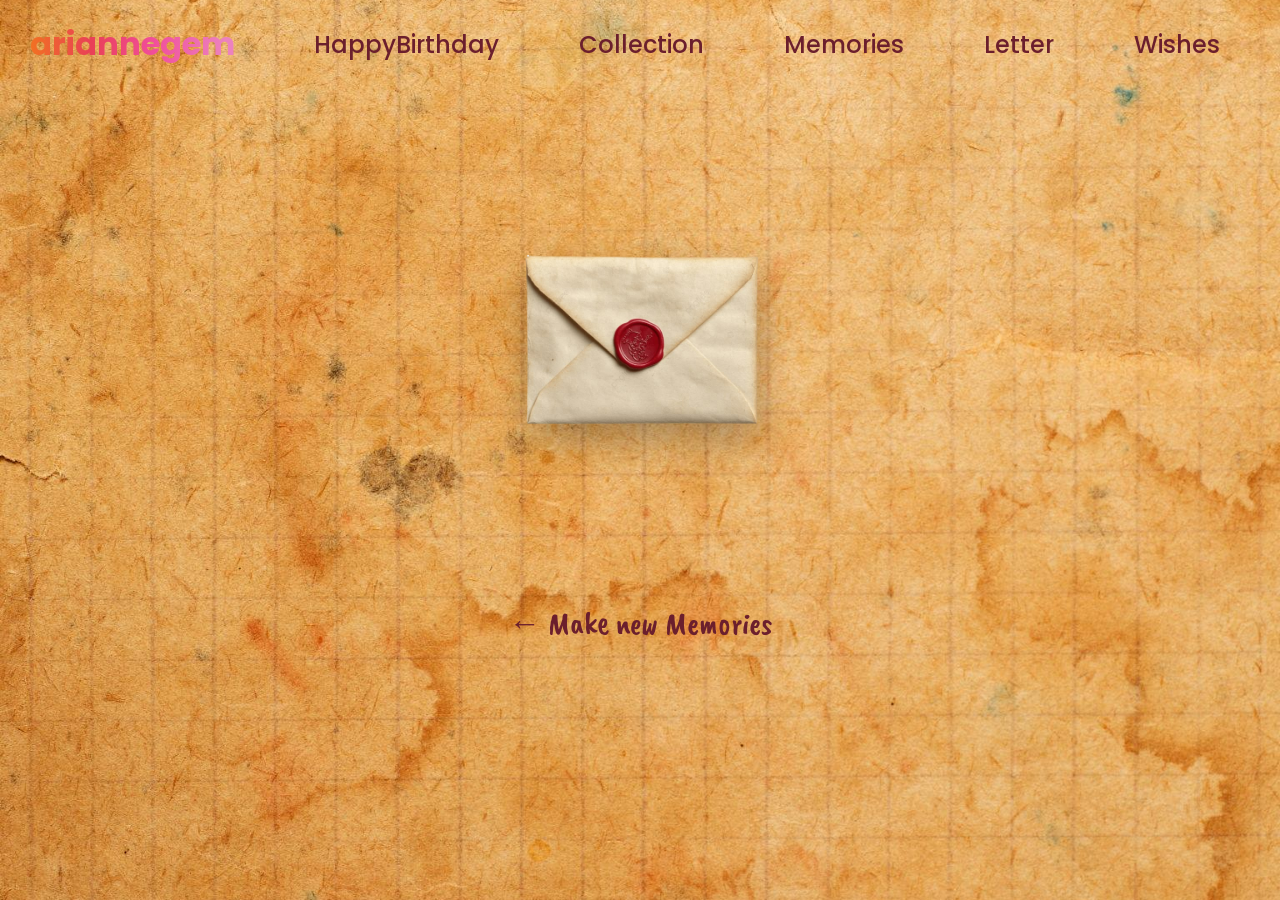
==== letter.html @ 5ad731e2 "Refine birthday website UI and letter page" ====
<!doctype html>
<html lang="en">
  <head>
    <meta charset="UTF-8" />
    <meta name="viewport" content="width=device-width, initial-scale=1.0" />
    <title>Memories</title>

    <link rel="stylesheet" href="style.css" />
    <link
      rel="stylesheet"
      href="https://cdnjs.cloudflare.com/ajax/libs/font-awesome/6.6.0/css/all.min.css
"
    />
  </head>

  <body>
    <header class="header" id="navbar">
      <div class="navbar">
        <h2 class="navbar-logo fade-down">ariannegem</h2>
        <ul class="navbar-menu fade-down">
          <button id="menu-close-button" class="fas fa-times"></button>
          <li class="navbar-links">
            <a href="index.html" class="link">HappyBirthday</a>
          </li>
          <li class="navbar-links">
            <a href="menu.html" class="link">Collection</a>
          </li>
          <li class="navbar-links">
            <a href="memories.html" class="link">Memories</a>
          </li>
          <li class="navbar-links">
            <a href="letter.html" class="link">Letter</a>
          </li>

          <li class="navbar-links">
            <a href="wish.html" class="link">Wishes</a>
          </li>
        </ul>
        <button id="menu-open-button" class="fas fa-bars"></button>
      </div>
    </header>
    <main>
      <section class="letter-intro">
        <div class="letter-intro-content">
          <div class="envelope-container" onclick="openLetter()">
            <img src="images/envelope.jpg" alt="Vintage Envelope" />
          </div>

          <div class="exit-container">
            <a href="menu.html" class="exit-btn">← Make new Memories</a>
          </div>
        </div>
      </section>

      <section class="letter-section" id="letterContent">
        <div class="letter-paper">
          <p class="letter-message">
            Happy birthday Love, hindi na sa Stationery paper sumusulat ng
            letter haha, pwede muna basahin anytime. Sana magustuhan mo sabi mo
            naman dati namimiss muna makatanggap ng ganito diba? paano ba ulit
            ito haha. Alam ko na hindi masyado maganda ang pasok nitong taon na
            to satin, sa pamilya mo, sa atin, at ikaw na lahat sumalo ng
            responsibilidad. Hindi madali para sa'yo dahil hindi ka naman pwede
            tumigil. Gusto ko lang malaman mo nakikita ko lahat ng sakripisyo
            mo, lahta ng pagod at puyat mo at gusto kong magpasalamt sa laht ng
            gingawa mo para samin para sa akin, kahit wala na natitira para
            sa'yo sobrang proud ako sayo Love, napakaswerte ko dahil binigyan
            ako ni Lord ng napakabuting tao. Lagi kita ipagluluto, pagsisilbihan
            at hahanapan ng mgandang revenge movies na may magandang plot twist,
            hindi ako magsasawa iexplain sayo ang mga nangyare, habnang nakhiga
            tayo sa ating sofa at kumakain ng ating cravings. Pag ok na ulit ang
            sitwasyon natin hahanap ulit tayo ng magandang camping site at
            ipagluluto na kita ng sinangag.Habang pinagmamasdan natin ang ganda
            ng gabi dun natin babalikan nag mga memories natin at paguusapan ang
            ating mga plano sa buhay.Sa ngayon eto na muna pagdating sa travel
            ikaw na bahala mag book at maghanap haha, Basta sa Korea ako bahala
            sayo. Sa ngayon yan na lang muna, lagi akong exited sa panibagong
            adveture kasama ang paborito kong OBR. Iloveyou.
          </p>

          <a href="index.html" class="home-btn" onclick="backToLetter(event)">
            ← Dramatic Exit
          </a>
        </div>
      </section>
    </main>
    <script src="script.js"></script>
  </body>
</html>
---- style.css ----
/* Font style */

/* poppins-regular - latin */
@font-face {
  font-display: swap; /* Check https://developer.mozilla.org/en-US/docs/Web/CSS/@font-face/font-display for other options. */
  font-family: "Poppins";
  font-style: normal;
  font-weight: 400;
  src: url("fonts/poppins-v24-latin-regular.woff2") format("woff2"); /* Chrome 36+, Opera 23+, Firefox 39+, Safari 12+, iOS 10+ */
}

/* poppins-500 - latin */
@font-face {
  font-display: swap; /* Check https://developer.mozilla.org/en-US/docs/Web/CSS/@font-face/font-display for other options. */
  font-family: "Poppins";
  font-style: normal;
  font-weight: 500;
  src: url("fonts/poppins-v24-latin-500.woff2") format("woff2"); /* Chrome 36+, Opera 23+, Firefox 39+, Safari 12+, iOS 10+ */
}

/* poppins-600 - latin */
@font-face {
  font-display: swap; /* Check https://developer.mozilla.org/en-US/docs/Web/CSS/@font-face/font-display for other options. */
  font-family: "Poppins";
  font-style: normal;
  font-weight: 600;
  src: url("fonts/poppins-v24-latin-600.woff2") format("woff2"); /* Chrome 36+, Opera 23+, Firefox 39+, Safari 12+, iOS 10+ */
}

/* poppins-700 - latin */
@font-face {
  font-display: swap; /* Check https://developer.mozilla.org/en-US/docs/Web/CSS/@font-face/font-display for other options. */
  font-family: "Poppins";
  font-style: normal;
  font-weight: 700;
  src: url("fonts/poppins-v24-latin-700.woff2") format("woff2"); /* Chrome 36+, Opera 23+, Firefox 39+, Safari 12+, iOS 10+ */
}

/* poppins-800 - latin */
@font-face {
  font-display: swap; /* Check https://developer.mozilla.org/en-US/docs/Web/CSS/@font-face/font-display for other options. */
  font-family: "Poppins";
  font-style: normal;
  font-weight: 800;
  src: url("fonts/poppins-v24-latin-800.woff2") format("woff2"); /* Chrome 36+, Opera 23+, Firefox 39+, Safari 12+, iOS 10+ */
}

/* poppins-900 - latin */
@font-face {
  font-display: swap; /* Check https://developer.mozilla.org/en-US/docs/Web/CSS/@font-face/font-display for other options. */
  font-family: "Poppins";
  font-style: normal;
  font-weight: 900;
  src: url("fonts/poppins-v24-latin-900.woff2") format("woff2"); /* Chrome 36+, Opera 23+, Firefox 39+, Safari 12+, iOS 10+ */
}

/* caveat-regular - latin */
@font-face {
  font-display: swap; /* Check https://developer.mozilla.org/en-US/docs/Web/CSS/@font-face/font-display for other options. */
  font-family: "Caveat";
  font-style: normal;
  font-weight: 400;
  src: url("fonts/caveat-v23-latin-regular.woff2") format("woff2"); /* Chrome 36+, Opera 23+, Firefox 39+, Safari 12+, iOS 10+ */
}

/* caveat-500 - latin */
@font-face {
  font-display: swap; /* Check https://developer.mozilla.org/en-US/docs/Web/CSS/@font-face/font-display for other options. */
  font-family: "Caveat";
  font-style: normal;
  font-weight: 500;
  src: url("fonts/caveat-v23-latin-500.woff2") format("woff2"); /* Chrome 36+, Opera 23+, Firefox 39+, Safari 12+, iOS 10+ */
}

/* caveat-600 - latin */
@font-face {
  font-display: swap; /* Check https://developer.mozilla.org/en-US/docs/Web/CSS/@font-face/font-display for other options. */
  font-family: "Caveat";
  font-style: normal;
  font-weight: 600;
  src: url("fonts/caveat-v23-latin-600.woff2") format("woff2"); /* Chrome 36+, Opera 23+, Firefox 39+, Safari 12+, iOS 10+ */
}

/* caveat-700 - latin */
@font-face {
  font-display: swap; /* Check https://developer.mozilla.org/en-US/docs/Web/CSS/@font-face/font-display for other options. */
  font-family: "Caveat";
  font-style: normal;
  font-weight: 700;
  src: url("fonts/caveat-v23-latin-700.woff2") format("woff2"); /* Chrome 36+, Opera 23+, Firefox 39+, Safari 12+, iOS 10+ */
}

/* caveat-brush-regular - latin */
@font-face {
  font-display: swap; /* Check https://developer.mozilla.org/en-US/docs/Web/CSS/@font-face/font-display for other options. */
  font-family: "Caveat Brush";
  font-style: normal;
  font-weight: 400;
  src: url("fonts/caveat-brush-v12-latin-regular.woff2") format("woff2"); /* Chrome 36+, Opera 23+, Firefox 39+, Safari 12+, iOS 10+ */
}

/* special-elite-regular - latin */
@font-face {
  font-display: swap; /* Check https://developer.mozilla.org/en-US/docs/Web/CSS/@font-face/font-display for other options. */
  font-family: "Special Elite";
  font-style: normal;
  font-weight: 400;
  src: url("fonts/special-elite-v20-latin-regular.woff2") format("woff2"); /* Chrome 36+, Opera 23+, Firefox 39+, Safari 12+, iOS 10+ */
}
:root {
  --background: #5e5a55;
  --orange: #fd6f2f;
  --maroon: #6b1f2d;
  --pink: #fa9ebc;
  --text: #ffffff;
  --text-secondary: #d4d4d8;

  /* Font size */
  --font-size-s: 0.9rem;
  --font-size-n: 1rem;
  --font-size-m: 1.12rem;
  --font-size-l: 1.5rem;
  --font-size-xl: 2rem;
  --font-size-xxl: 3rem;

  /* Font weight */
  --font-weight-normal: 400;
  --font-weight-medium: 500;
  --font-weight-semibold: 600;
  --font-weight-bold: 700;

  /* Border radius */
  --border-radius-small: 8px;
  --border-radius-m: 30px;
  --border-radius-circle: 50%;

  /* Site max width */
  --site-max-width: 1600px;

  --gradient: linear-gradient(
    -90deg,
    rgb(236, 130, 190) 5%,
    #f14e9a 40%,
    #e94057 70%,
    #f27121 100%
  );
}

* {
  margin: 0;
  padding: 0;
  box-sizing: border-box;
}

html {
  scroll-behavior: smooth;
}

body {
  font-family: "Poppins", sans-serif;
  opacity: 1;
  transition: opacity 1s ease;
  -webkit-user-select: none;
  -moz-user-select: none;
  -ms-user-select: none;
  user-select: none;
}

body.fade-out {
  opacity: 0;
}

/* HEADER */

header {
  width: 100%;
  background: transparent;
  padding: 20px 0;
  position: fixed;
  z-index: 100;
}

header .navbar {
  width: 100%;
  margin: 0 auto;
  max-width: var(--site-max-width);
  padding: 0 30px;

  display: flex;
  justify-content: space-between;
  align-items: center;

  z-index: 999;
}

.navbar-logo {
  font-size: 2rem;
  background: var(--gradient);

  -webkit-background-clip: text;
  -webkit-text-fill-color: transparent;
  background-clip: text;
}

.navbar-menu {
  display: flex;
  align-items: center;
  gap: 20px;
  list-style: none;
}

.navbar-links {
  margin: 0 20px;
  padding: 0 10px;
}
.link {
  display: inline-block;
  text-decoration: none;
  color: var(--maroon);
  font-size: var(--font-size-l);
  font-weight: var(--font-weight-medium);
  transition: transform 0.3s ease;
}
.link:hover {
  transform: scale(1.2);
}

#menu-close-button,
#menu-open-button {
  display: none;
}

/* HERO */

.hero-section {
  width: 100%;
  background: var(--background);
  min-height: 100vh;
}

.hero-section-content {
  position: relative;
  overflow: hidden;
  max-width: var(--site-max-width);
  width: 100%;
  margin: 0 auto;
  background:
    radial-gradient(circle at top, rgba(255, 255, 255, 0.05), transparent 60%),
    var(--background);
  display: flex;
  align-items: center;
  justify-content: center;
  height: 100vh;
}

.hero-details {
  max-width: 500px;
  width: 100%;
  display: flex;
  flex-direction: column;
  align-items: center;
  text-align: center;
  padding: 100px 50px;

  z-index: 3;
}

.hero-title {
  font-family: "Caveat Brush", sans-serif;
  font-size: 3rem;
  font-weight: var(--font-weight-bold);
  color: var(--text);
  letter-spacing: 10px;
  width: 100%;
  text-align: center;
}

.hero-title2 {
  font-family: "Caveat Brush", sans-serif;
  font-size: 8rem;
  font-weight: 700;
  background: var(--gradient);

  -webkit-background-clip: text;
  -webkit-text-fill-color: transparent;
  background-clip: text;
}

.hero-message {
  font-family: "Caveat Brush", sans-serif;
  font-size: var(--font-size-l);
  color: var(--pink);
  padding: 20px;
  margin-bottom: 20px;
}

.hero-button {
  border: none;
  background: var(--gradient);
  padding: 8px 0;
  width: 50%;
  border-radius: var(--border-radius-small);
  cursor: pointer;
  transition: transform 0.3s ease;
  text-align: center;
  font-size: var(--font-size-n);
  color: var(--text-secondary);
  box-shadow:
    0 8px 20px rgba(241, 78, 154, 0.35),
    0 3px 8px rgba(242, 113, 33, 0.25);
}

.hero-button:hover {
  border: 2px solid var(--pink);
  color: var(--pink);
  background: var(--background);
  transform: translateY(-3px) scale(1.05);

  box-shadow:
    0 12px 28px rgba(241, 78, 154, 0.5),
    0 6px 15px rgba(242, 113, 33, 0.4);
}

.photo1 {
  position: absolute;
  width: 70%;
  top: -100px;
  left: -270px;
  transform: rotate(5deg);
}

.hero-accent {
  position: absolute;
  height: 250px;
  width: 900px;
  bottom: 0;
  left: auto;
  right: auto;
}

.gem-accent {
  position: absolute;
  height: 300px;
  width: 550px;
  top: 50px;
  left: auto;
  right: auto;
}

.hero-section-content .navbar-menu a {
  color: var(--orange);
}

/* Animation */

.fade-down,
.fade-up,
.slide-left,
.slide-right,
.zoom-in,
.fade-in {
  opacity: 0;
}

.fade-down {
  animation: fadeDown 1s ease forwards;
}

@keyframes fadeDown {
  from {
    opacity: 0;
    transform: translateY(-50px);
  }

  to {
    opacity: 1;
    transform: translateY(0);
  }
}

.fade-up {
  animation: fadeUp 1s ease forwards;
  animation-delay: 1.2s;
}

@keyframes fadeUp {
  from {
    opacity: 0;
    transform: translateY(60px);
  }

  to {
    opacity: 1;
    transform: translateY(0);
  }
}

.slide-right {
  animation: slideRight 1.6s ease forwards;
}

@keyframes slideRight {
  from {
    opacity: 0;

    transform: translateX(250px) rotate(15deg);
  }

  to {
    opacity: 1;

    transform: translateX(0) rotate(5deg);
  }
}

.slide-left {
  animation: slideLeft 1.5s ease forwards;
}

@keyframes slideLeft {
  from {
    opacity: 0;

    transform: translateX(-250px) rotate(15deg);
  }

  to {
    opacity: 0.1;

    transform: translateX(0) rotate(5deg);
  }
}

.zoom-in {
  animation: zoomIn 2s ease forwards;
}

@keyframes zoomIn {
  from {
    opacity: 0;

    transform: scale(0.5);
  }

  to {
    opacity: 1;

    transform: scale(1);
  }
}

.fade-in {
  animation: fadeIn 2s ease forwards;

  animation-delay: 0.5s;
}

@keyframes fadeIn {
  from {
    opacity: 0;
  }

  to {
    opacity: 1;
  }
}

.vespa {
  position: absolute;
  max-width: 600px;
  right: 20px;
  top: -50px;

  opacity: 0;
  transform: translateX(200px) rotate(15deg);

  animation: vespaEnter 1.8s ease-out forwards;
}

@keyframes vespaEnter {
  to {
    opacity: 0.2;
    transform: translateX(0) rotate(5deg);
  }
}

/* Collection */

.collections {
  font-family: "Caveat Brush", sans-serif;
  position: relative;
  background: url("images/roadmap-background.jpg") center/cover no-repeat;
  padding: 80px 10%;
  min-height: auto;
}

.collections::before {
  content: "";
  position: absolute;
  inset: 0;
  background: rgba(255, 255, 255, 0.3);
  z-index: 0;
}

.collection-section-content {
  display: flex;
  flex-direction: column;
  min-height: 100vh;
  position: relative;
  z-index: 1;
}

.menu-section-header {
  display: flex;
  flex-direction: column;
  align-items: center;
  gap: 10px;
  padding: 100px 0;
  text-align: center;
  max-width: 700px;
  margin: 0 auto;
}

.menu-section-title {
  font-size: var(--font-size-xxl);
  color: var(--maroon);
}

.menu-section-subtitle {
  font-size: var(--font-size-l);
  color: var(--background);
  max-width: 900px;
  margin: 0 auto;
}

.collections-grid {
  display: grid;
  justify-content: center;
  grid-template-columns: repeat(3, 300px);
  gap: 100px;
  margin: 0 auto;
}

.collection-card {
  width: 300px;
  height: 300px;
  cursor: pointer;
  transition: box-shadow 0.4s ease;
}

.collection-image {
  width: 100%;
  height: 100%;
  object-fit: cover;
  display: block;
  transition: transform 0.5s ease;
}

.collection-card:hover .collection-image {
  transform: scale(1.08);
}

.collection-card:nth-child(1) {
  transform: rotate(-1.5deg);
}

.collection-card:nth-child(2) {
  transform: rotate(1deg);
}

.collection-card:nth-child(3) {
  transform: rotate(-1deg);
}

.collection-card:nth-child(1):hover {
  transform: rotate(-1.5deg) translateY(-8px);
}

.collection-card:nth-child(2):hover {
  transform: rotate(1deg) translateY(-8px);
}

.collection-card:nth-child(3):hover {
  transform: rotate(-1deg) translateY(-8px);
}

.back-home {
  width: 100%;
  display: flex;
  justify-content: center;
  align-items: center;
  margin-top: 50px;
}

.home-button {
  display: inline-block;
  font-family: "Caveat Brush", sans-serif;
  font-size: var(--font-size-xl);
  text-decoration: none;
  color: var(--maroon);
  padding: 10px 30px;
  border: 2px solid transparent;
  border-radius: 30px;
  transition: all 0.3s ease;
}

.home-button:hover {
  box-shadow: 0 10px 25px rgba(31, 27, 28, 0.4);
  transform: translateY(-8px);
}

/* STORY SECTION */

.memories {
  color: var(--maroon);
  font-family: "Caveat Brush", sans-serif;
  position: relative;
  background: url("images/roadmap-background.jpg") center/cover no-repeat;
  padding: 100px 10%;
}

.memories::before {
  content: "";
  position: absolute;
  inset: 0;
  background: rgba(255, 255, 255, 0.3);
  z-index: 0;
}

.memories-content {
  position: relative;
  display: flex;
  flex-direction: column;
  text-align: center;
  align-items: center;
  gap: 100px;
  z-index: 1;
  padding: 120px 0 120px;
}

.collection-section-title,
.collection-image-title {
  font-size: var(--font-size-xxl);
}

.collection-section-subtitle {
  font-size: var(--font-size-l);
  color: var(--background);
}

.collection-section-subtitle span {
  display: block;
}

.memory-card {
  display: flex;
  justify-content: center;
  flex-direction: column;
  gap: 30px;
  margin-bottom: 120px;
}

.memory-image {
  width: 100%;
  max-width: 850px;
  border-radius: 20px;
  box-shadow: 0 20px 45px rgba(0, 0, 0, 0.25);
  transition: 0.4s ease;
}

.memory-image:hover {
  transform: translateY(-10px);
}

.memory-video {
  width: 100%;
  max-width: 850px;
  border-radius: 20px;
  display: block;
  margin: 0 auto;
  box-shadow: 0 20px 45px rgba(0, 0, 0, 0.25);
}
.exit-container {
  text-align: center;
  margin: 60px 0 40px;
}

.exit-btn {
  display: inline-block;
  margin-top: 40px;
  padding: 12px 28px;

  background: transparent;
  color: var(--maroon);

  text-decoration: none;
  font-family: "Caveat Brush", sans-serif;
  font-size: var(--font-size-xl);

  border: none;
  border-radius: 30px;

  transition:
    transform 0.3s ease,
    box-shadow 0.3s ease;
}

.exit-btn:hover {
  transform: scale(1.08);
  box-shadow: 0 10px 25px rgba(0, 0, 0, 0.3);
}
/* letter */

.letter-intro {
  min-height: 100vh;

  background: url("images/roadmap-background.jpg");
  background-size: cover;
  background-position: center;

  display: flex;
  justify-content: center;
  align-items: center;

  opacity: 1;
  transition: 1s ease;
}
.letter-intro-content {
  display: flex;
  flex-direction: column;
  align-items: center;
}
.letter-intro.hide {
  opacity: 0;
}

/* Envelope */

.envelope-container {
  text-align: center;
  cursor: pointer;
}

.envelope-container img {
  width: 280px;
  filter: drop-shadow(0 15px 20px rgba(0, 0, 0, 0.3));
}

.envelope-container p {
  font-family: "Caveat", cursive;
  font-size: 1.5rem;
}

/* Actual Letter */

.letter-section {
  min-height: 100vh;

  display: none;
  opacity: 0;

  justify-content: center;
  align-items: center;

  padding: 80px 20px;

  background-image: url("images/gemarlo22.jpg");
  background-size: cover;
  background-position: center;
  background-repeat: no-repeat;

  position: relative;

  transition: 1s ease;
}

.letter-section.show {
  display: flex;
  opacity: 1;
}

/* overlay */

.letter-section::before {
  content: "";
  position: absolute;
  inset: 0;

  background: rgba(236, 172, 172, 0.6);
}

/* Paper */

.letter-paper {
  width: min(700px, 90%);

  padding: 60px 50px;

  position: relative;
  z-index: 1;

  border-radius: 5px;

  box-shadow: 0 20px 40px rgba(0, 0, 0, 0.2);

  font-family: "Special Elite", cursive;
  line-height: 1.8;

  overflow: hidden;
}

.letter-paper::before {
  content: "";
  position: absolute;
  inset: 0;

  background-image: url("images/vintage-grunge.jpg");
  background-size: cover;
  background-position: center;

  opacity: 0.1;

  z-index: -1;
}

.letter-message {
  position: relative;
  z-index: 2;

  font-size: 1.1rem;
  color: var(--text);
}

.home-btn {
  display: inline-block;
  margin-top: 40px;
  padding: 12px 28px;

  background: rgba(236, 172, 172, 0.25); /* kapareho ng letter overlay */
  color: #fff;

  text-decoration: none;
  font-family: "Poppins", sans-serif;
  font-size: 1rem;

  border: none;
  border-radius: 30px;

  transition:
    transform 0.3s ease,
    box-shadow 0.3s ease,
    background 0.3s ease;
}

.home-btn:hover {
  transform: scale(1.08);
  box-shadow: 0 10px 25px rgba(0, 0, 0, 0.3);

  background: rgba(236, 172, 172, 0.45);
}

/* Media at 1024px */
@media (max-width: 1024px) {
  .navbar-links {
    margin: 0 10px;
    padding: 0;
  }

  .link {
    font-size: 1.2rem;
  }

  .hero-title {
    font-size: 2.5rem;
  }

  .hero-title2 {
    font-size: 6rem;
  }

  .hero-message {
    padding: 0;
    margin-bottom: 50px;
    font-size: 1.3rem;
  }

  .hero-details {
    max-width: 420px;
    padding: 60px 30px;
  }

  .vespa {
    right: -70px;
    top: 0;
  }

  .photo1 {
    width: 90%;
    top: -50px;
    left: -400px;
  }

  .hero-accent {
    width: 700px;
    height: 200px;
    bottom: 50px;
    left: auto;
    right: auto;
  }

  .gem-accent {
    top: 40px;
    width: 550px;
    height: 300px;
    left: auto;
    right: auto;
    z-index: 3;
  }

  .collections {
    padding: 150px 5%;
  }

  .collections-grid {
    grid-template-columns: repeat(3, 300px);
    gap: 20px;
  }

  .collection-card {
    width: 280px;
    height: 280px;
  }
}

/* media @ 768px */
@media screen and (max-width: 768px) {
  :root {
    --font-size-m: 1rem;
    --font-size-l: 1.3rem;
    --font-size-xl: 1.5rem;
    --font-size-xxl: 1.8rem;
  }

  body.show-mobile-menu .header::before {
    content: "";
    position: fixed;
    left: 0;
    top: 0;
    height: 100%;
    width: 100%;
    backdrop-filter: blur(5px);
  }

  #menu-close-button,
  #menu-open-button {
    display: block;
    font-size: var(--font-size-l);
    background: none;
    border: none;
    background: var(--gradient);
    -webkit-background-clip: text;
    -webkit-text-fill-color: transparent;
    background-clip: text;
  }

  #menu-close-button {
    position: absolute;
    right: 30px;
    top: 35px;
  }

  .navbar .navbar-menu {
    display: block;
    background: var(--background);
    position: fixed;
    left: -300px;
    top: 0;
    width: 300px;
    height: 100%;
    display: flex;
    flex-direction: column;
    align-items: center;
    padding-top: 100px;
    transition: left 0.2s ease;
  }

  body.show-mobile-menu .navbar .navbar-menu {
    left: 0;
  }

  .navbar-logo {
    font-size: 2rem;
  }
  .link {
    display: block;
    margin-top: 17px;
    font-size: var(--font-size-l);
    background: var(--gradient);

    -webkit-background-clip: text;
    -webkit-text-fill-color: transparent;
    background-clip: text;
  }

  .hero-details {
    position: relative;
    z-index: 10;
    max-width: 400px;
    margin: 0;
  }

  .hero-title {
    font-size: 2.2rem;
    letter-spacing: 8px;
  }

  .hero-title2 {
    font-size: 6rem;
  }
  .hero-message {
    font-size: 1.3rem;
    max-width: 320px;
  }
  .hero-button {
    width: 180px;
    font-size: 1rem;
  }

  .vespa {
    width: 70%;
    left: 200px;
    bottom: 0;
    top: auto;
    opacity: 0.1;
    animation: none;
  }

  .photo1 {
    width: 100%;
    top: -20px;
    left: -400px;
    opacity: 0.1;
    animation: none;
  }

  .hero-accent {
    width: 90%;
    height: auto;

    right: auto;
    left: auto;

    bottom: 0;

    transform: none;
  }

  .gem-accent {
    width: 100%;
    height: auto;

    right: auto;
    left: auto;

    top: 0;

    transform: none;
  }

  .collections {
    padding: 0;
  }

  .collection-section-content {
    padding: 0 0 120px;
  }

  .collections-grid {
    display: flex;
    flex-direction: column;
    align-items: center;
    gap: 30px;
    width: 100%;
    flex-wrap: wrap;
  }

  .collection-card {
    width: 280px;
  }

  .collection-image {
    width: 280px;
    height: 280px;
    aspect-ratio: 1 / 1;
    object-fit: cover;
  }
}

/* media @ 600px */
@media screen and (max-width: 600px) {
  .gem-accent {
    width: 90%;
    height: 300px;
    right: auto;
    left: auto;

    top: 60px;

    transform: none;
  }

  .hero-button {
    width: 90%;
    font-size: 1rem;
    margin-bottom: 30px;
  }

  .vespa {
    height: 100%;
    left: 300px;
    transform: none;
  }

  .photo1 {
    height: 100%;
    top: -20px;
    left: -300px;
  }
  .hero-message {
    font-size: 1.1rem;
    max-width: 320px;
    margin-bottom: 30px;
  }
}

/* media @ 480px */
@media screen and (max-width: 480px) {
  .hero-details {
    position: relative;
    z-index: 10;
    max-width: 400px;
    margin: 0;
  }

  .hero-title {
    font-size: 2rem;
    letter-spacing: 7px;
    margin-top: 100px;
  }

  .hero-title2 {
    font-size: 5rem;
  }

  .gem-accent {
    right: auto;
    left: auto;

    top: 60px;

    transform: none;
  }

  .hero-accent {
    width: auto;
    height: 25%;

    right: auto;
    left: auto;

    bottom: 30px;

    transform: none;
  }
  .photo1 {
    height: 100%;
    top: -20px;
    left: -200px;
  }

  .vespa {
    left: 0;
    bottom: 0;
    top: auto;
    opacity: 0.1;
    animation: none;
    transform: translateX(200px) rotate(15deg);
  }
}
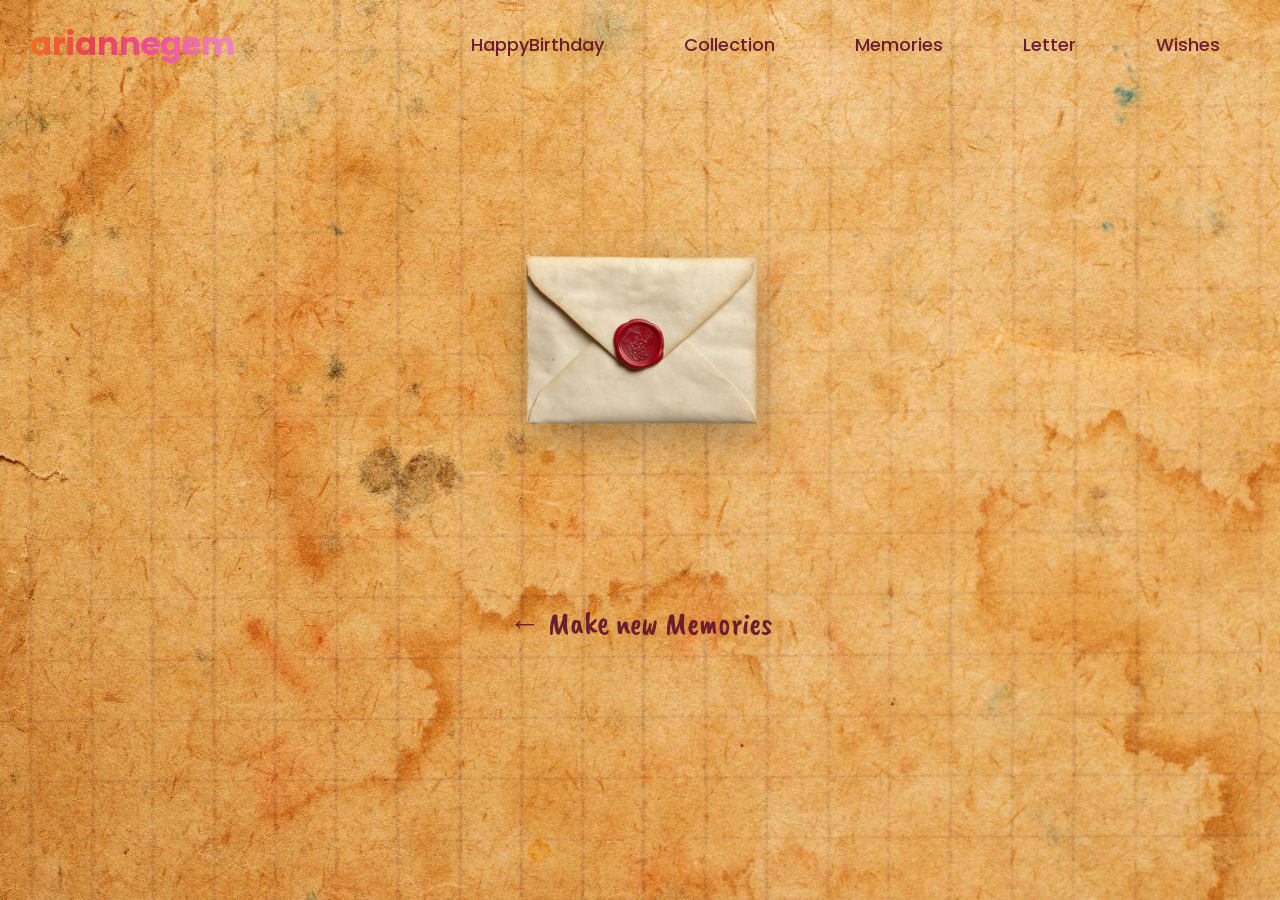
==== commit b3f8c778: "Complete birthday website with letter, memories, wishes, prayer and music controller" ====
--- a/letter.html
+++ b/letter.html
@@ -57,31 +57,55 @@
           <p class="letter-message">
             Happy birthday Love, hindi na sa Stationery paper sumusulat ng
             letter haha, pwede muna basahin anytime. Sana magustuhan mo sabi mo
-            naman dati namimiss muna makatanggap ng ganito diba? paano ba ulit
+            naman dati namimiss muna makatanggap ng ganito diba? Paano ba ulit
             ito haha. Alam ko na hindi masyado maganda ang pasok nitong taon na
             to satin, sa pamilya mo, sa atin, at ikaw na lahat sumalo ng
             responsibilidad. Hindi madali para sa'yo dahil hindi ka naman pwede
             tumigil. Gusto ko lang malaman mo nakikita ko lahat ng sakripisyo
-            mo, lahta ng pagod at puyat mo at gusto kong magpasalamt sa laht ng
-            gingawa mo para samin para sa akin, kahit wala na natitira para
-            sa'yo sobrang proud ako sayo Love, napakaswerte ko dahil binigyan
+            mo, lahat ng pagod at puyat mo at gusto kong magpasalamat sa lahat
+            ng ginagawa mo para samin para sa akin, kahit wala na natitira para
+            sa'yo. Sobrang proud ako sayo Love, napakaswerte ko dahil binigyan
             ako ni Lord ng napakabuting tao. Lagi kita ipagluluto, pagsisilbihan
-            at hahanapan ng mgandang revenge movies na may magandang plot twist,
-            hindi ako magsasawa iexplain sayo ang mga nangyare, habnang nakhiga
-            tayo sa ating sofa at kumakain ng ating cravings. Pag ok na ulit ang
-            sitwasyon natin hahanap ulit tayo ng magandang camping site at
-            ipagluluto na kita ng sinangag.Habang pinagmamasdan natin ang ganda
-            ng gabi dun natin babalikan nag mga memories natin at paguusapan ang
-            ating mga plano sa buhay.Sa ngayon eto na muna pagdating sa travel
-            ikaw na bahala mag book at maghanap haha, Basta sa Korea ako bahala
-            sayo. Sa ngayon yan na lang muna, lagi akong exited sa panibagong
-            adveture kasama ang paborito kong OBR. Iloveyou.
+            at hahanapan ng magandang revenge movies na may magandang plot
+            twist, at hindi ako magsasawa iexplain sayo ang mga nangyare, habang
+            nakahiga tayo sa ating sofa at kumakain ng ating cravings. Pag ok na
+            ulit ang sitwasyon natin hahanap ulit tayo ng magandang camping site
+            at ipagluluto na kita ng sinangag.Habang pinagmamasdan natin ang
+            ganda ng gabi, dun natin babalikan ang mga memories natin at
+            pag-uusapan ang ating mga plano sa buhay.Sa ngayon eto na muna
+            pagdating sa travel ikaw na bahala mag book at maghanap haha, Basta
+            sa Korea ako bahala sayo. Lagi akong exited sa panibagong adveture
+            kasama ang paborito kong OBR. Iloveyou.
           </p>
 
           <a href="index.html" class="home-btn" onclick="backToLetter(event)">
             ← Dramatic Exit
           </a>
         </div>
+
+        <audio id="letterMusic" loop>
+          <source
+            src="music/IV OF SPADES - Kabisado (Official Lyric Video).mp3"
+            type="audio/mp3"
+          />
+        </audio>
+
+        <div class="music-player">
+          <button id="musicControl" class="music-control">
+            <i class="fa-solid fa-pause"></i>
+          </button>
+
+          <i class="fa-solid fa-volume-low volume-icon"></i>
+
+          <input
+            type="range"
+            id="volumeControl"
+            min="0"
+            max="1"
+            step="0.01"
+            value="0.5"
+          />
+        </div>
       </section>
     </main>
     <script src="script.js"></script>
--- a/style.css
+++ b/style.css
@@ -217,7 +217,7 @@
   display: inline-block;
   text-decoration: none;
   color: var(--maroon);
-  font-size: var(--font-size-l);
+  font-size: var(--font-size-m);
   font-weight: var(--font-weight-medium);
   transition: transform 0.3s ease;
 }
@@ -260,14 +260,13 @@
   flex-direction: column;
   align-items: center;
   text-align: center;
-  padding: 100px 50px;
 
   z-index: 3;
 }
 
 .hero-title {
   font-family: "Caveat Brush", sans-serif;
-  font-size: 3rem;
+  font-size: 2rem;
   font-weight: var(--font-weight-bold);
   color: var(--text);
   letter-spacing: 10px;
@@ -277,7 +276,7 @@
 
 .hero-title2 {
   font-family: "Caveat Brush", sans-serif;
-  font-size: 8rem;
+  font-size: 5rem;
   font-weight: 700;
   background: var(--gradient);
 
@@ -288,9 +287,8 @@
 
 .hero-message {
   font-family: "Caveat Brush", sans-serif;
-  font-size: var(--font-size-l);
+  font-size: var(--font-size-m);
   color: var(--pink);
-  padding: 20px;
   margin-bottom: 20px;
 }
 
@@ -331,8 +329,8 @@
 
 .hero-accent {
   position: absolute;
-  height: 250px;
-  width: 900px;
+  height: 200px;
+  width: 800px;
   bottom: 0;
   left: auto;
   right: auto;
@@ -340,8 +338,8 @@
 
 .gem-accent {
   position: absolute;
-  height: 300px;
-  width: 550px;
+  height: 250px;
+  width: 400px;
   top: 50px;
   left: auto;
   right: auto;
@@ -443,7 +441,7 @@
   }
 
   to {
-    opacity: 1;
+    opacity: 0.8;
 
     transform: scale(1);
   }
@@ -490,7 +488,7 @@
   font-family: "Caveat Brush", sans-serif;
   position: relative;
   background: url("images/roadmap-background.jpg") center/cover no-repeat;
-  padding: 80px 10%;
+  padding: 50px 10%;
   min-height: auto;
 }
 
@@ -616,7 +614,7 @@
   font-family: "Caveat Brush", sans-serif;
   position: relative;
   background: url("images/roadmap-background.jpg") center/cover no-repeat;
-  padding: 100px 10%;
+  padding: 50px 10%;
 }
 
 .memories::before {
@@ -633,9 +631,9 @@
   flex-direction: column;
   text-align: center;
   align-items: center;
-  gap: 100px;
+  gap: 50px;
   z-index: 1;
-  padding: 120px 0 120px;
+  padding: 80px 0 120px;
 }
 
 .collection-section-title,
@@ -657,7 +655,12 @@
   justify-content: center;
   flex-direction: column;
   gap: 30px;
-  margin-bottom: 120px;
+  margin-bottom: 100px;
+}
+
+.video-card {
+  width: 100%;
+  max-width: 1200px;
 }
 
 .memory-image {
@@ -739,6 +742,15 @@
 .envelope-container {
   text-align: center;
   cursor: pointer;
+  transition:
+    transform 0.4s ease,
+    filter 0.4s ease;
+  z-index: 5;
+}
+
+.envelope-container:hover {
+  transform: translateY(-12px) rotate(3deg);
+  filter: drop-shadow(0 15px 20px rgba(0, 0, 0, 0.25));
 }
 
 .envelope-container img {
@@ -779,14 +791,101 @@
   opacity: 1;
 }
 
+.envelope {
+  cursor: pointer;
+}
+
+.flap {
+  transition: 0.5s ease;
+}
+
+.envelope.open .flap {
+  transform: rotateX(180deg);
+}
+
+.letter {
+  opacity: 0;
+  transform: translateY(30px);
+  transition: 0.8s ease;
+}
+
+.envelope.open .letter {
+  opacity: 1;
+  transform: translateY(0);
+}
+
+/* Music Controller */
+
+.music-player {
+  position: fixed;
+  bottom: 40px;
+  right: 50%;
+  transform: translateX(50%);
+
+  display: flex;
+  align-items: center;
+  justify-content: center;
+  gap: 12px;
+
+  padding: 10px 18px;
+
+  background: rgba(236, 172, 172, 0.25);
+  backdrop-filter: blur(8px);
+
+  border-radius: 30px;
+
+  z-index: 20;
+
+  color: white;
+}
+
+.music-control {
+  display: flex;
+  justify-content: center;
+  align-items: center;
+  width: 40px;
+  height: 40px;
+
+  border: none;
+  border-radius: 50%;
+
+  background: transparent;
+  color: white;
+
+  cursor: pointer;
+
+  font-size: 1.1rem;
+
+  transition: 0.3s ease;
+}
+
+.music-control:hover {
+  transform: scale(1.1);
+  background: rgba(236, 172, 172, 0.45);
+}
+
+.volume-icon {
+  font-size: 0.9rem;
+  display: flex;
+  align-items: center;
+  justify-content: center;
+}
+
+#volumeControl {
+  width: 90px;
+  cursor: pointer;
+  accent-color: #fa9ebc;
+}
+
 /* overlay */
 
 .letter-section::before {
   content: "";
   position: absolute;
   inset: 0;
-
   background: rgba(236, 172, 172, 0.6);
+  z-index: 0;
+  pointer-events: none;
 }
 
 /* Paper */
@@ -857,6 +956,237 @@
   box-shadow: 0 10px 25px rgba(0, 0, 0, 0.3);
 
   background: rgba(236, 172, 172, 0.45);
+}
+
+/* ===========================
+   WISH INTRO
+=========================== */
+
+.wish-intro {
+  min-height: 100vh;
+
+  display: flex;
+  justify-content: center;
+  align-items: center;
+
+  padding: 100px 20px;
+
+  position: relative;
+
+  background: url("images/gemarlo22.jpg") center/cover no-repeat;
+}
+
+.wish-intro::before {
+  content: "";
+  position: absolute;
+  inset: 0;
+
+  background: rgba(236, 172, 172, 0.55);
+}
+
+.wish-intro-content {
+  position: relative;
+  z-index: 2;
+
+  max-width: 820px;
+  width: 100%;
+
+  text-align: center;
+
+  padding: 70px 60px;
+
+  background: rgba(255, 255, 255, 0.08);
+  backdrop-filter: blur(6px);
+
+  border-radius: 20px;
+
+  box-shadow: 0 20px 40px rgba(0, 0, 0, 0.2);
+}
+
+.wish-heading {
+  font-family: "Caveat Brush", sans-serif;
+  font-size: 3rem;
+
+  margin-bottom: 40px;
+
+  color: white;
+}
+
+.wish-intro-text {
+  font-family: "Poppins", sans-serif;
+
+  font-size: 1.1rem;
+  line-height: 2;
+
+  color: white;
+
+  margin-bottom: 25px;
+}
+
+.wish-intro-text.last {
+  font-family: "Caveat Brush", sans-serif;
+  font-size: 2rem;
+
+  margin-top: 50px;
+}
+
+/* Button */
+
+.continue-btn {
+  margin-top: 50px;
+
+  padding: 14px 34px;
+
+  border: none;
+  border-radius: 30px;
+
+  cursor: pointer;
+
+  font-size: 1rem;
+  font-family: "Poppins", sans-serif;
+
+  color: white;
+
+  background: rgba(236, 172, 172, 0.25);
+  backdrop-filter: blur(8px);
+
+  transition: 0.3s ease;
+}
+
+.continue-btn:hover {
+  transform: translateY(-4px);
+
+  background: rgba(236, 172, 172, 0.45);
+
+  box-shadow: 0 10px 25px rgba(0, 0, 0, 0.25);
+}
+
+/* ===========================
+   PRAYER SECTION
+=========================== */
+
+.prayer-section {
+  min-height: 100vh;
+
+  display: none;
+  opacity: 0;
+
+  justify-content: center;
+  align-items: center;
+
+  padding: 80px 20px;
+
+  background: url("images/gemarlo22.jpg") center/cover no-repeat;
+
+  position: relative;
+
+  transition: opacity 1s ease;
+}
+
+.prayer-section.show {
+  display: flex;
+  opacity: 1;
+}
+
+/* Pink Overlay */
+
+.prayer-section::before {
+  content: "";
+  position: absolute;
+  inset: 0;
+
+  background: rgba(236, 172, 172, 0.55);
+
+  z-index: 0;
+}
+
+/* Prayer Paper */
+
+.prayer-paper {
+  width: min(750px, 90%);
+
+  padding: 60px 50px;
+
+  position: relative;
+  z-index: 1;
+
+  border-radius: 8px;
+
+  overflow: hidden;
+
+  box-shadow: 0 20px 40px rgba(0, 0, 0, 0.25);
+}
+
+/* Vintage Paper */
+
+.prayer-paper::before {
+  content: "";
+  position: absolute;
+  inset: 0;
+
+  background: url("images/vintage-grunge.jpg") center/cover;
+
+  opacity: 0.12;
+
+  z-index: -1;
+}
+
+.prayer-title {
+  text-align: center;
+
+  margin-bottom: 40px;
+
+  font-family: "Caveat Brush", sans-serif;
+  font-size: 3rem;
+
+  color: white;
+}
+
+.prayer-text {
+  font-family: "Special Elite", cursive;
+
+  font-size: 1.05rem;
+  line-height: 2;
+
+  color: white;
+
+  margin-bottom: 20px;
+}
+
+.prayer-ending {
+  margin-top: 40px;
+
+  text-align: right;
+
+  font-family: "Caveat Brush", sans-serif;
+  font-size: 2rem;
+
+  color: white;
+}
+
+.back-btn {
+  display: inline-block;
+  margin-top: 40px;
+  padding: 12px 28px;
+
+  background: rgba(236, 172, 172, 0.25);
+  color: #fff;
+
+  text-decoration: none;
+  font-family: "Poppins", sans-serif;
+  font-size: 1rem;
+
+  border-radius: 30px;
+
+  transition: all 0.3s ease;
+}
+
+.back-btn:hover {
+  transform: scale(1.05);
+
+  background: rgba(236, 172, 172, 0.45);
+
+  box-shadow: 0 10px 25px rgba(0, 0, 0, 0.3);
 }
 
 /* Media at 1024px */
@@ -1094,6 +1424,79 @@
     aspect-ratio: 1 / 1;
     object-fit: cover;
   }
+
+  .wish-intro-content {
+    padding: 40px 25px;
+  }
+
+  .wish-heading {
+    font-size: 2.2rem;
+  }
+
+  .wish-intro-text {
+    font-size: 15px;
+    line-height: 1.9;
+  }
+
+  .wish-intro-text.last {
+    font-size: 1.7rem;
+  }
+
+  .continue-btn {
+    width: 100%;
+  }
+
+  .prayer-paper {
+    padding: 35px 25px;
+  }
+
+  .prayer-title {
+    font-size: 2.2rem;
+  }
+
+  .prayer-text {
+    font-size: 15px;
+    line-height: 1.8;
+  }
+
+  .prayer-ending {
+    font-size: 1.6rem;
+  }
+
+  /* Tablet and Mobile Responsive */
+
+  /* YouTube Wedding Video */
+  .memory-video {
+    width: 100%;
+    height: auto;
+    aspect-ratio: 16 / 9;
+    border-radius: 15px;
+  }
+
+  /* Letter Background */
+  .letter-section {
+    padding: 50px 20px;
+    background-position: center;
+    background-size: cover;
+  }
+
+  /* Letter Paper */
+  .letter-paper {
+    width: 100%;
+    padding: 30px 20px;
+    border-radius: 15px;
+  }
+
+  .letter-message {
+    font-size: 15px;
+    line-height: 1.8;
+  }
+
+  /* Envelope Image */
+  .envelope-container img {
+    width: 85%;
+    max-width: 350px;
+  }
 }
 
 /* media @ 600px */
@@ -1131,6 +1534,21 @@
     max-width: 320px;
     margin-bottom: 30px;
   }
+  .music-player {
+    bottom: 15px;
+    padding: 6px 12px;
+    gap: 8px;
+  }
+
+  .music-control {
+    width: 32px;
+    height: 32px;
+    font-size: 0.9rem;
+  }
+
+  #volumeControl {
+    width: 65px;
+  }
 }
 
 /* media @ 480px */
@@ -1186,4 +1604,13 @@
     animation: none;
     transform: translateX(200px) rotate(15deg);
   }
-}
+
+  .memory-card {
+    padding: 0;
+    margin: 0;
+  }
+
+  .memories-content {
+    padding: 50px 0;
+  }
+}
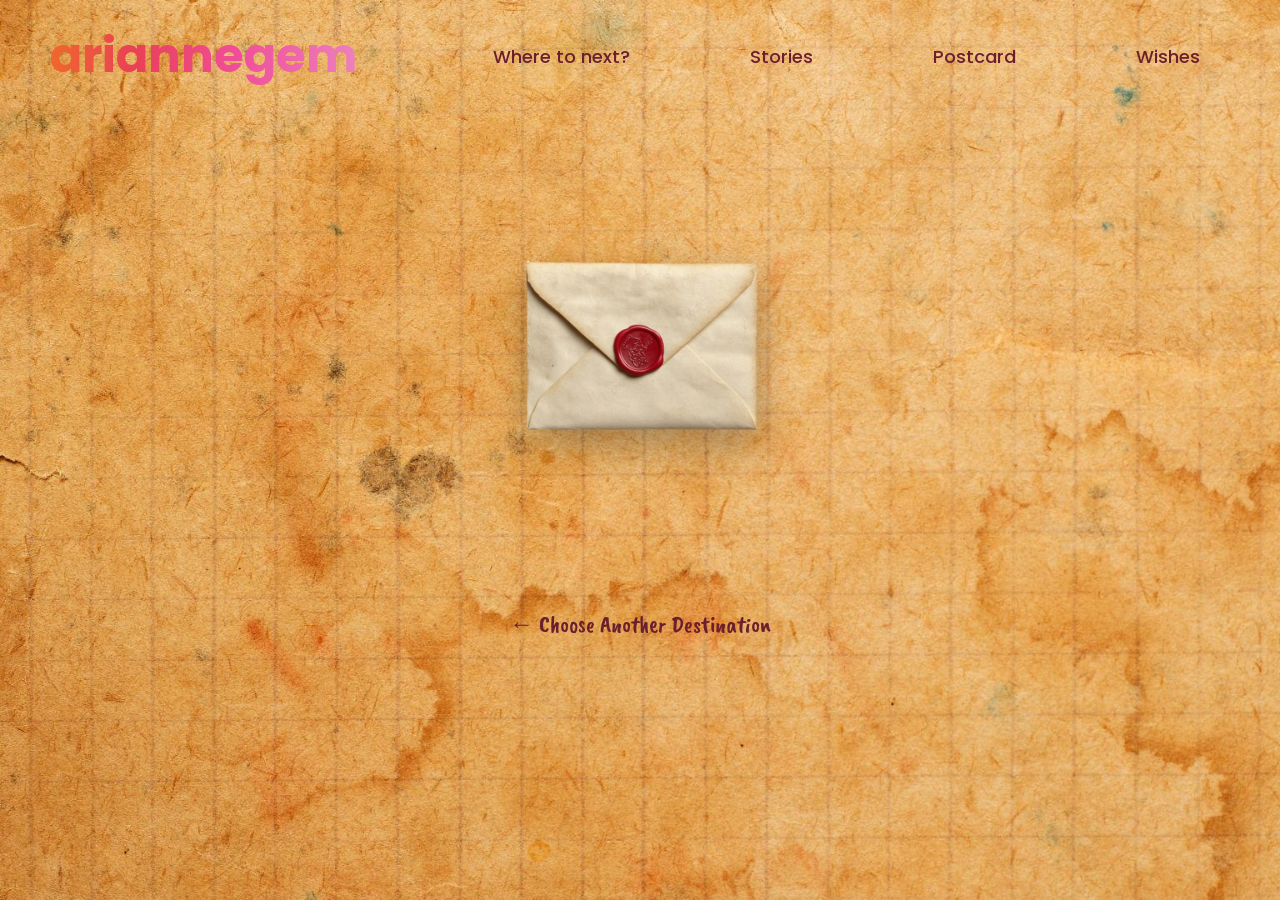
==== commit 69f07216: "Complete birthday website project" ====
--- a/letter.html
+++ b/letter.html
@@ -16,20 +16,20 @@
   <body>
     <header class="header" id="navbar">
       <div class="navbar">
-        <h2 class="navbar-logo fade-down">ariannegem</h2>
+        <h2 class="navbar-logo fade-down">
+          <a href="index.html">ariannegem</a>
+        </h2>
         <ul class="navbar-menu fade-down">
           <button id="menu-close-button" class="fas fa-times"></button>
-          <li class="navbar-links">
-            <a href="index.html" class="link">HappyBirthday</a>
           </li>
           <li class="navbar-links">
-            <a href="menu.html" class="link">Collection</a>
+            <a href="menu.html" class="link">Where to next?</a>
           </li>
           <li class="navbar-links">
-            <a href="memories.html" class="link">Memories</a>
+            <a href="memories.html" class="link">Stories</a>
           </li>
           <li class="navbar-links">
-            <a href="letter.html" class="link">Letter</a>
+            <a href="letter.html" class="link">Postcard</a>
           </li>
 
           <li class="navbar-links">
@@ -47,7 +47,7 @@
           </div>
 
           <div class="exit-container">
-            <a href="menu.html" class="exit-btn">← Make new Memories</a>
+            <a href="menu.html" class="exit-btn">← Choose Another Destination</a>
           </div>
         </div>
       </section>
@@ -55,9 +55,11 @@
       <section class="letter-section" id="letterContent">
         <div class="letter-paper">
           <p class="letter-message">
-            Happy birthday Love, hindi na sa Stationery paper sumusulat ng
+            <p class="letter-message"><span>Happy birthday Love,</span></p> 
+            <br>
+           <p class="letter-message"> Hindi na sa Stationery paper sumusulat ng
             letter haha, pwede muna basahin anytime. Sana magustuhan mo sabi mo
-            naman dati namimiss muna makatanggap ng ganito diba? Paano ba ulit
+            naman dati namimiss muna makatanggap ng ganito diba? Alam ko matanda na tayo para sa ganito, subukan ko lang kung effective pa.Paano ba ulit
             ito haha. Alam ko na hindi masyado maganda ang pasok nitong taon na
             to satin, sa pamilya mo, sa atin, at ikaw na lahat sumalo ng
             responsibilidad. Hindi madali para sa'yo dahil hindi ka naman pwede
@@ -77,9 +79,13 @@
             sa Korea ako bahala sayo. Lagi akong exited sa panibagong adveture
             kasama ang paborito kong OBR. Iloveyou.
           </p>
+          <br>
+          <br>
+          <p class="letter-message"><span>From your Awoo.</span></p>
+
 
           <a href="index.html" class="home-btn" onclick="backToLetter(event)">
-            ← Dramatic Exit
+            ← Postcard
           </a>
         </div>
 
--- a/style.css
+++ b/style.css
@@ -173,11 +173,12 @@
 /* HEADER */
 
 header {
+  position: fixed;
+  top: 0;
+  left: 0;
   width: 100%;
-  background: transparent;
-  padding: 20px 0;
-  position: fixed;
-  z-index: 100;
+  z-index: 1000;
+  transition: 0.3s ease;
 }
 
 header .navbar {
@@ -194,12 +195,27 @@
 }
 
 .navbar-logo {
-  font-size: 2rem;
+  font-size: 3rem;
   background: var(--gradient);
+  padding: 20px;
+  text-decoration: none;
 
   -webkit-background-clip: text;
   -webkit-text-fill-color: transparent;
   background-clip: text;
+  cursor: pointer;
+}
+
+.navbar-logo a {
+  display: inline-block;
+  transform-origin: center;
+  transition: all 0.3s ease;
+  text-decoration: none;
+}
+
+.navbar-logo a:hover {
+  transform: scale(1.03);
+  filter: drop-shadow(0 0 8px rgba(250, 158, 188, 0.6));
 }
 
 .navbar-menu {
@@ -215,6 +231,7 @@
 }
 .link {
   display: inline-block;
+  padding: 20px;
   text-decoration: none;
   color: var(--maroon);
   font-size: var(--font-size-m);
@@ -235,7 +252,7 @@
 .hero-section {
   width: 100%;
   background: var(--background);
-  min-height: 100vh;
+  min-height: 100dvh;
 }
 
 .hero-section-content {
@@ -266,7 +283,7 @@
 
 .hero-title {
   font-family: "Caveat Brush", sans-serif;
-  font-size: 2rem;
+  font-size: 3rem;
   font-weight: var(--font-weight-bold);
   color: var(--text);
   letter-spacing: 10px;
@@ -276,7 +293,8 @@
 
 .hero-title2 {
   font-family: "Caveat Brush", sans-serif;
-  font-size: 5rem;
+  font-size: 6rem;
+  margin: 10px auto 0;
   font-weight: 700;
   background: var(--gradient);
 
@@ -288,20 +306,21 @@
 .hero-message {
   font-family: "Caveat Brush", sans-serif;
   font-size: var(--font-size-m);
-  color: var(--pink);
-  margin-bottom: 20px;
+  color: var(--text-secondary);
+  margin-bottom: 50px;
 }
 
 .hero-button {
+  margin-top: 100px;
   border: none;
   background: var(--gradient);
-  padding: 8px 0;
-  width: 50%;
+  padding: 10px;
+  width: 70%;
   border-radius: var(--border-radius-small);
   cursor: pointer;
   transition: transform 0.3s ease;
   text-align: center;
-  font-size: var(--font-size-n);
+  font-size: var(--font-size-l);
   color: var(--text-secondary);
   box-shadow:
     0 8px 20px rgba(241, 78, 154, 0.35),
@@ -327,23 +346,24 @@
   transform: rotate(5deg);
 }
 
-.hero-accent {
+/* .hero-accent {
   position: absolute;
   height: 200px;
   width: 800px;
   bottom: 0;
   left: auto;
   right: auto;
-}
-
-.gem-accent {
+  z-index: 99;
+} */
+
+/* .gem-accent {
   position: absolute;
   height: 250px;
   width: 400px;
   top: 50px;
   left: auto;
   right: auto;
-}
+} */
 
 .hero-section-content .navbar-menu a {
   color: var(--orange);
@@ -397,7 +417,7 @@
   animation: slideRight 1.6s ease forwards;
 }
 
-@keyframes slideRight {
+/* @keyframes slideRight {
   from {
     opacity: 0;
 
@@ -409,7 +429,7 @@
 
     transform: translateX(0) rotate(5deg);
   }
-}
+} */
 
 .slide-left {
   animation: slideLeft 1.5s ease forwards;
@@ -441,7 +461,7 @@
   }
 
   to {
-    opacity: 0.8;
+    opacity: 0.1;
 
     transform: scale(1);
   }
@@ -465,7 +485,7 @@
 
 .vespa {
   position: absolute;
-  max-width: 600px;
+  max-width: 800px;
   right: 20px;
   top: -50px;
 
@@ -540,10 +560,19 @@
 }
 
 .collection-card {
+  margin-top: 120px;
+  display: flex;
+  flex-direction: column-reverse;
+  align-items: center;
+  gap: 30px;
   width: 300px;
   height: 300px;
   cursor: pointer;
   transition: box-shadow 0.4s ease;
+}
+
+.menu-title {
+  color: var(--maroon);
 }
 
 .collection-image {
@@ -567,15 +596,15 @@
 }
 
 .collection-card:nth-child(3) {
-  transform: rotate(-1deg);
+  transform: rotate(3deg);
 }
 
 .collection-card:nth-child(1):hover {
-  transform: rotate(-1.5deg) translateY(-8px);
+  transform: rotate(2deg) translateY(-8px);
 }
 
 .collection-card:nth-child(2):hover {
-  transform: rotate(1deg) translateY(-8px);
+  transform: rotate(3deg) translateY(-8px);
 }
 
 .collection-card:nth-child(3):hover {
@@ -593,12 +622,12 @@
 .home-button {
   display: inline-block;
   font-family: "Caveat Brush", sans-serif;
-  font-size: var(--font-size-xl);
+  font-size: var(--font-size-l);
   text-decoration: none;
   color: var(--maroon);
   padding: 10px 30px;
   border: 2px solid transparent;
-  border-radius: 30px;
+  border-radius: var(--border-radius-small);
   transition: all 0.3s ease;
 }
 
@@ -698,10 +727,10 @@
 
   text-decoration: none;
   font-family: "Caveat Brush", sans-serif;
-  font-size: var(--font-size-xl);
+  font-size: var(--font-size-l);
 
   border: none;
-  border-radius: 30px;
+  border-radius: var(--border-radius-small);
 
   transition:
     transform 0.3s ease,
@@ -930,6 +959,11 @@
   color: var(--text);
 }
 
+.letter-message span {
+  color: #6b1f2d;
+  font-size: var(--font-size-l);
+}
+
 .home-btn {
   display: inline-block;
   margin-top: 40px;
@@ -969,11 +1003,11 @@
   justify-content: center;
   align-items: center;
 
-  padding: 100px 20px;
+  padding: 200px 20px;
 
   position: relative;
 
-  background: url("images/gemarlo22.jpg") center/cover no-repeat;
+  background: url("images/roadmap-background.jpg") center/cover no-repeat;
 }
 
 .wish-intro::before {
@@ -1009,18 +1043,23 @@
 
   margin-bottom: 40px;
 
-  color: white;
+  color: var(--maroon);
 }
 
 .wish-intro-text {
-  font-family: "Poppins", sans-serif;
+  font-family: "Special Elite", cursive;
 
   font-size: 1.1rem;
   line-height: 2;
 
-  color: white;
+  color: var(--background);
 
   margin-bottom: 25px;
+}
+
+.wish-intro-text span {
+  color: #6b1f2d;
+  font-size: var(--font-size-l);
 }
 
 .wish-intro-text.last {
@@ -1038,14 +1077,14 @@
   padding: 14px 34px;
 
   border: none;
-  border-radius: 30px;
+  border-radius: var(--border-radius-small);
 
   cursor: pointer;
 
   font-size: 1rem;
   font-family: "Poppins", sans-serif;
 
-  color: white;
+  color: var(--background);
 
   background: rgba(236, 172, 172, 0.25);
   backdrop-filter: blur(8px);
@@ -1320,6 +1359,7 @@
 
   .navbar-logo {
     font-size: 2rem;
+    padding: 0;
   }
   .link {
     display: block;
@@ -1602,7 +1642,7 @@
     top: auto;
     opacity: 0.1;
     animation: none;
-    transform: translateX(200px) rotate(15deg);
+    transform: translateX(200px);
   }
 
   .memory-card {
